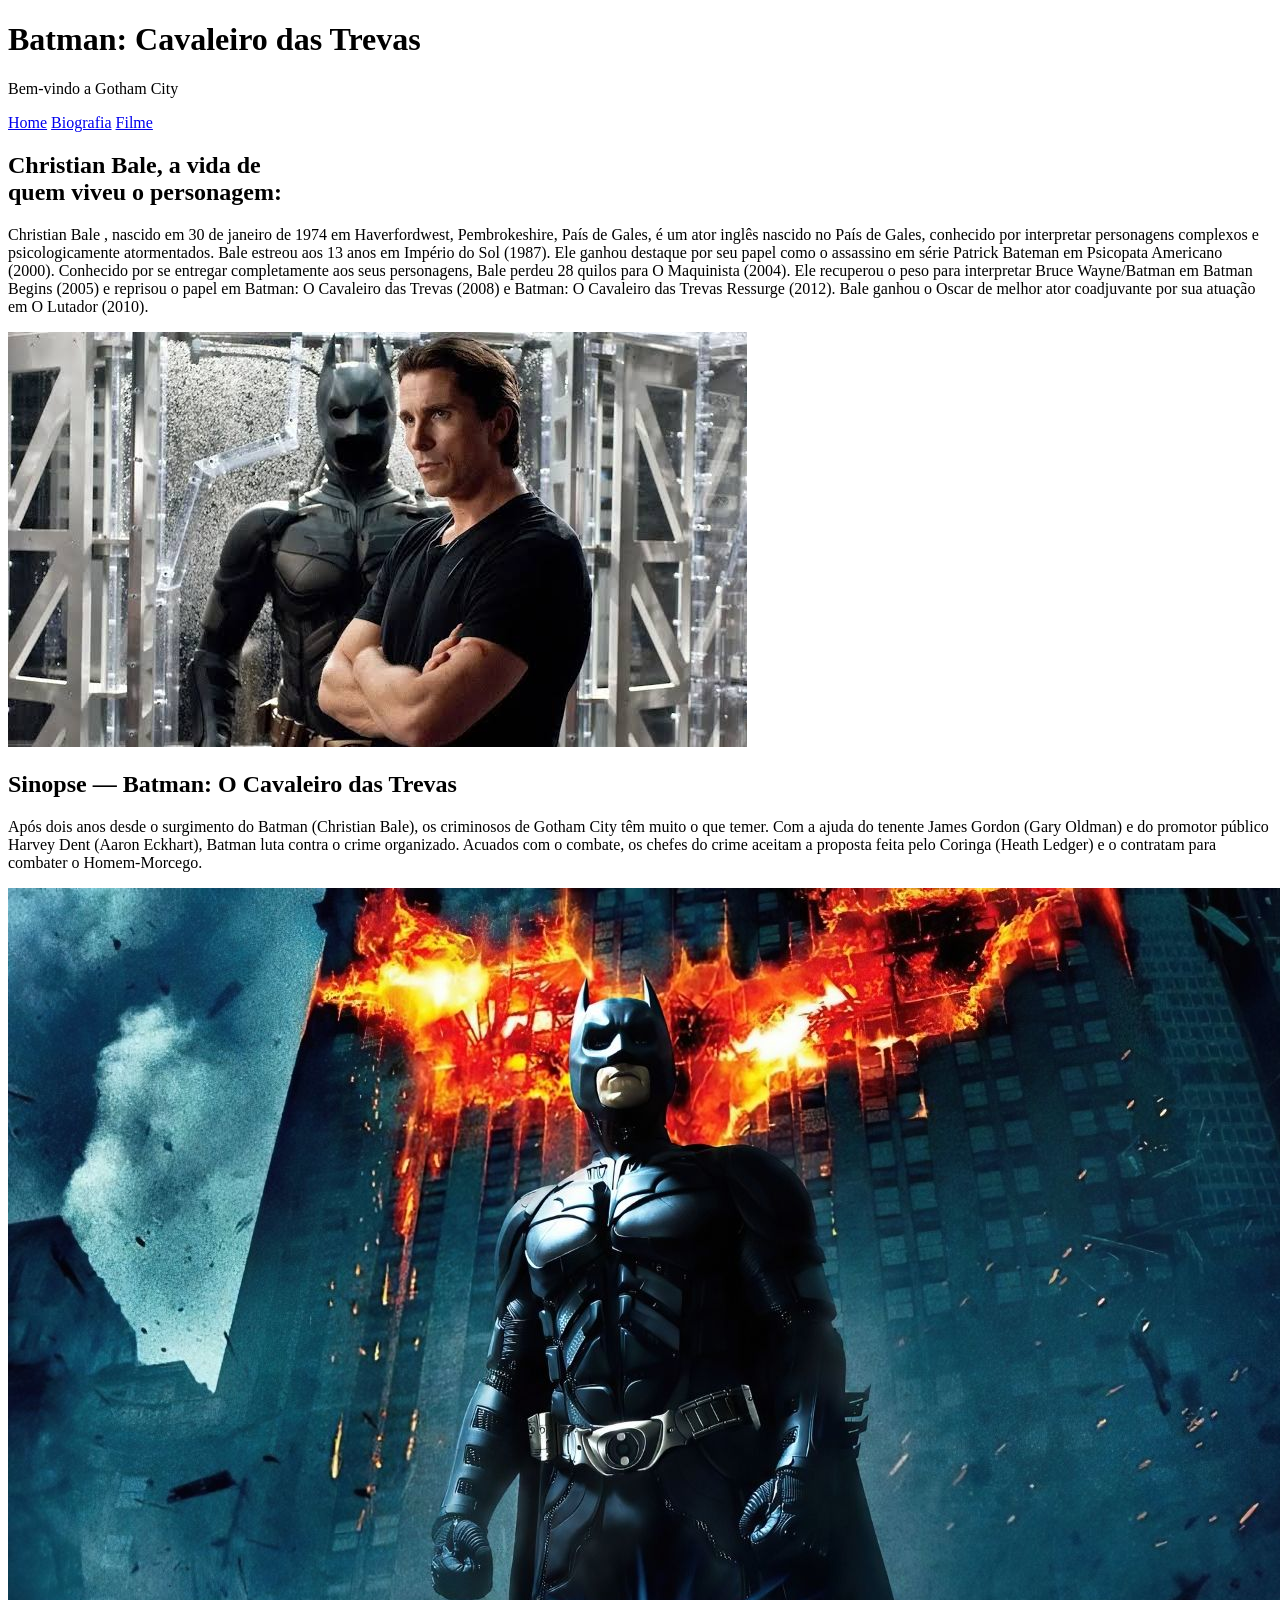
==== sitebatman/index.html @ b9ec8299 "Add files via upload" ====
<!DOCTYPE html>
<html lang="pt-br">
<head>
    <meta charset="UTF-8">
    <meta name="viewport" content="width=device-width, initial-scale=1.0">
    <title>Batman: Cavaleiro das Trevas</title>
    <link rel="stylesheet" href="style.css">
    <link rel="shortcut icon" href="imagens/favicon.ico" type="image/x-icon">
    <link rel="stylesheet" href="estilo/style.css">
</head>
<body>
    <header>
        <h1>Batman: Cavaleiro das Trevas</h1>
        <p>Bem-vindo a Gotham City</p>
        <nav>
            <a href="#">Home</a>
            <a href="https://www.britannica.com/biography/Christian-Bale">Biografia</a>
            <a href="https://www.adorocinema.com/filmes/filme-115362/">Filme</a>
        </nav>
        <main>
            <article>
                <h1>Christian Bale, a vida de <br>quem viveu o personagem:</h1>
                <p>Christian Bale , nascido em 30 de janeiro de 1974 em Haverfordwest, Pembrokeshire, País de Gales, é um ator inglês nascido no País de Gales, conhecido por interpretar personagens complexos e psicologicamente atormentados. Bale estreou aos 13 anos em Império do Sol (1987). Ele ganhou destaque por seu papel como o assassino em série Patrick Bateman em Psicopata Americano (2000). Conhecido por se entregar completamente aos seus personagens, Bale perdeu 28 quilos para O Maquinista (2004). Ele recuperou o peso para interpretar Bruce Wayne/Batman em Batman Begins (2005) e reprisou o papel em Batman: O Cavaleiro das Trevas (2008) e Batman: O Cavaleiro das Trevas Ressurge (2012). Bale ganhou o Oscar de melhor ator coadjuvante por sua atuação em O Lutador (2010).</p>
                <picture>
                    <source media="(670px)" srcset="imagens/christianbale.jpeg">
                    <img src="imagens/christianbale.jpeg" alt="Christian Bale ao lado de uma estátua com o uniforme do Batman">
                <h2>Sinopse — Batman: O Cavaleiro das Trevas</h2>
                <p>Após dois anos desde o surgimento do Batman (Christian Bale), os criminosos de Gotham City têm muito o que temer. Com a ajuda do tenente James Gordon (Gary Oldman) e do promotor público Harvey Dent (Aaron Eckhart), Batman luta contra o crime organizado. Acuados com o combate, os chefes do crime aceitam a proposta feita pelo Coringa (Heath Ledger) e o contratam para combater o Homem-Morcego.</p>
            </article>
            <picture>
            <source media="(670px)" srcset="imagens/batman.png">
            <img src="imagens/batman_cavaleiro_das_trevas_capa.jpg" alt="Capa do Filme">
            </picture>
        </main>
    </header>
</body>
</html>
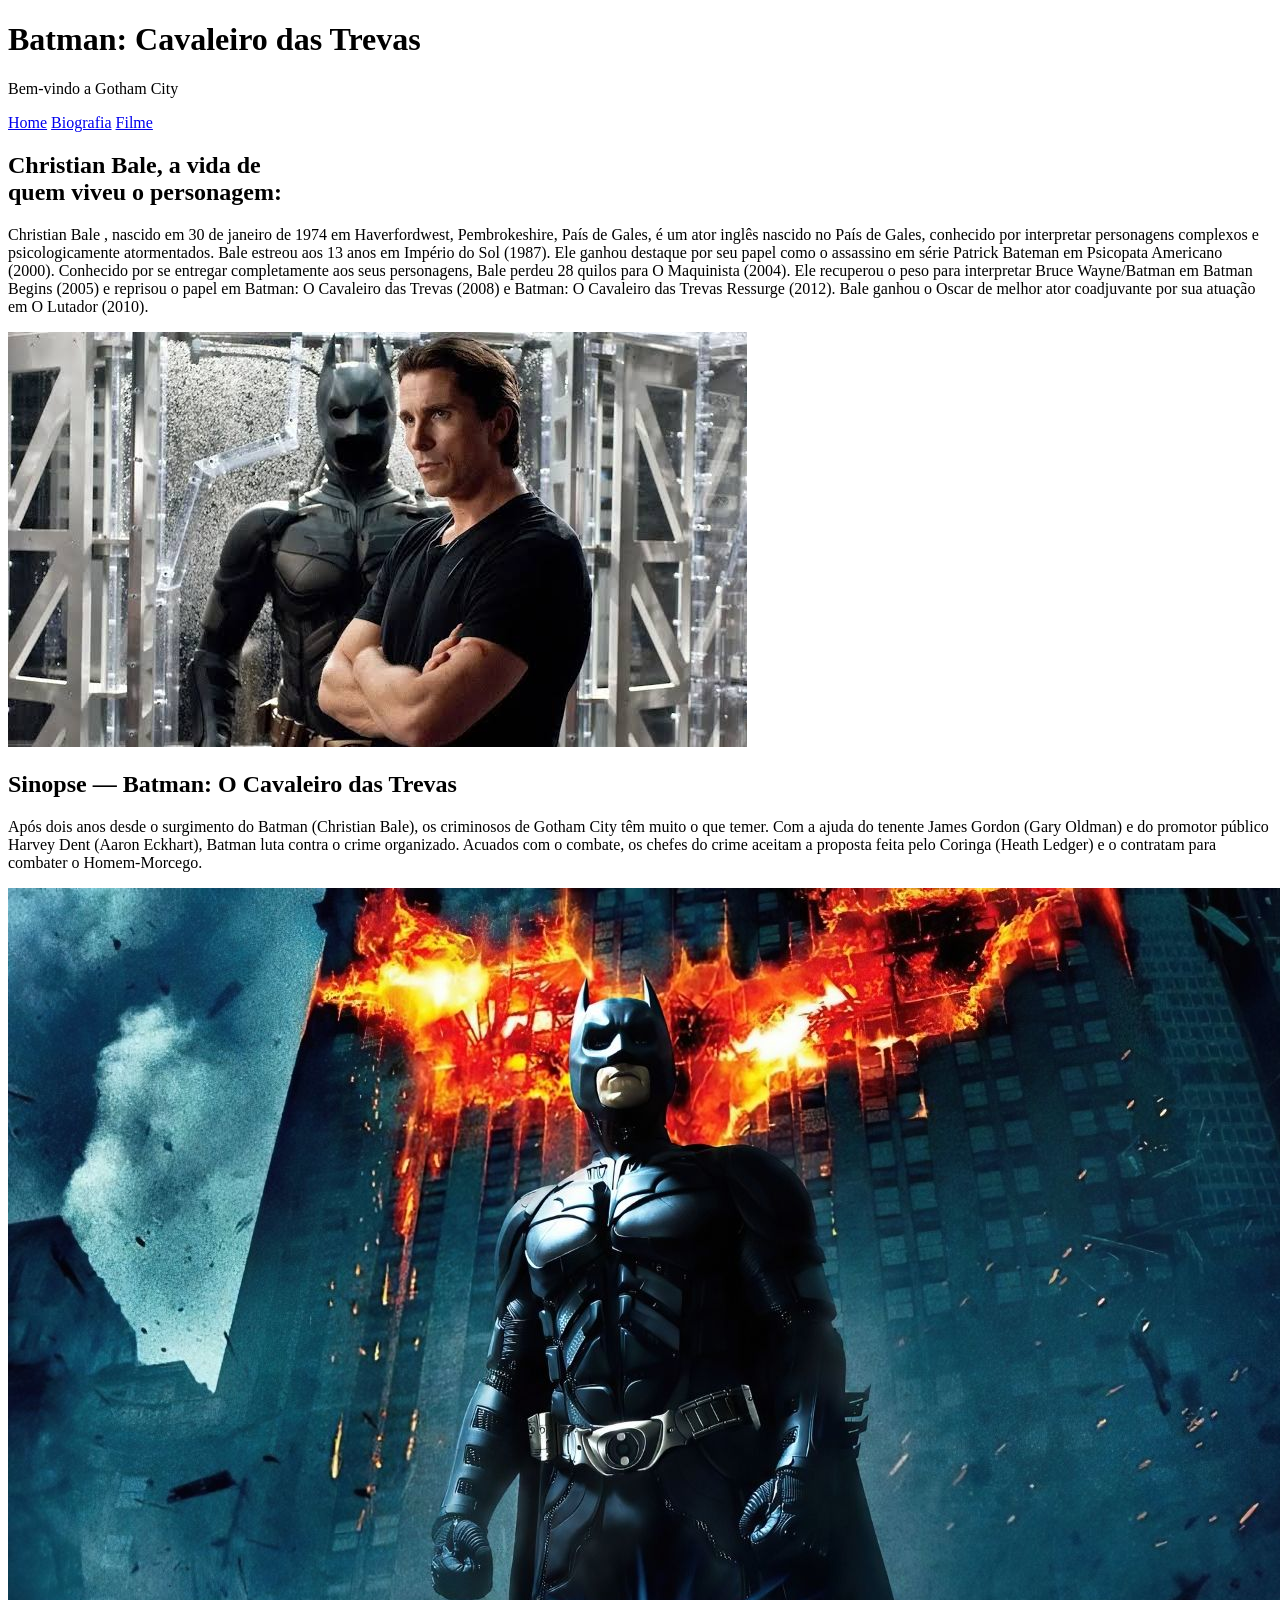
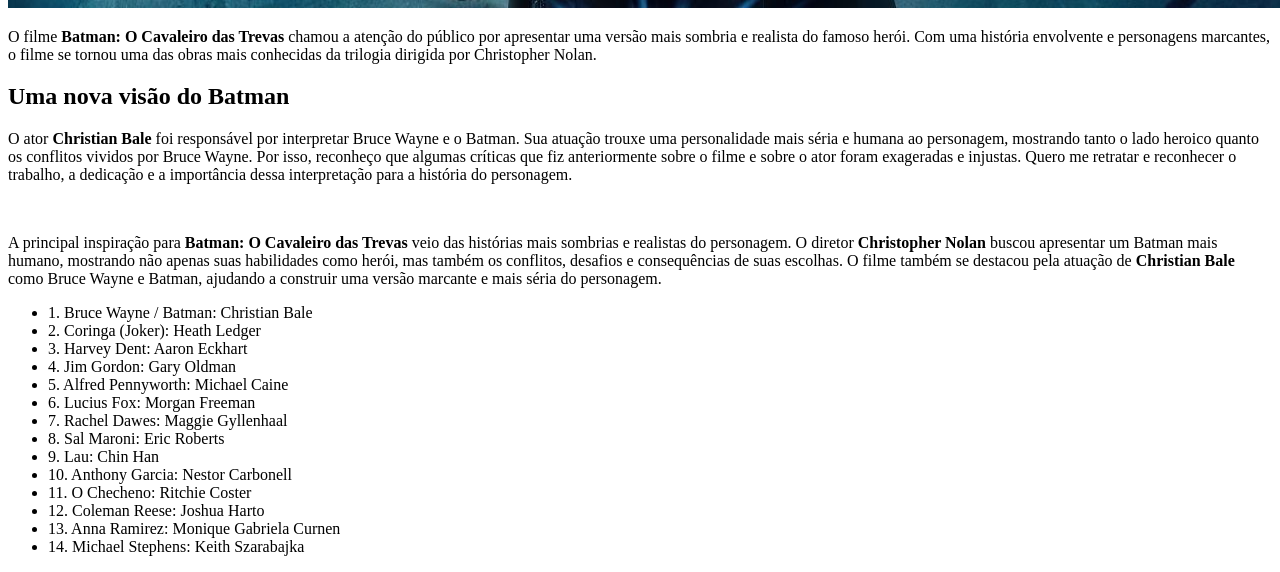
==== commit f6c73da8: "Update index.html" ====
--- a/sitebatman/index.html
+++ b/sitebatman/index.html
@@ -28,10 +28,37 @@
                 <p>Após dois anos desde o surgimento do Batman (Christian Bale), os criminosos de Gotham City têm muito o que temer. Com a ajuda do tenente James Gordon (Gary Oldman) e do promotor público Harvey Dent (Aaron Eckhart), Batman luta contra o crime organizado. Acuados com o combate, os chefes do crime aceitam a proposta feita pelo Coringa (Heath Ledger) e o contratam para combater o Homem-Morcego.</p>
             </article>
             <picture>
-            <source media="(670px)" srcset="imagens/batman.png">
-            <img src="imagens/batman_cavaleiro_das_trevas_capa.jpg" alt="Capa do Filme">
+            <source media="(min-width:670px)" srcset="imagens/batman_cavaleiro_das_trevas_capa.jpg">
+            <img src="imagens/batman.png" alt="Capa do Filme">
+
+            <p>O filme <strong>Batman: O Cavaleiro das Trevas</strong> chamou a atenção do público por apresentar uma versão mais sombria e realista do famoso herói. Com uma história envolvente e personagens marcantes, o filme se tornou uma das obras mais conhecidas da trilogia dirigida por Christopher Nolan.</p>
+
+            <h2>Uma nova visão do Batman</h2>    
+            
+            <p>O ator <strong>Christian Bale</strong> foi responsável por interpretar Bruce Wayne e o Batman. Sua atuação trouxe uma personalidade mais séria e humana ao personagem, mostrando tanto o lado heroico quanto os conflitos vividos por Bruce Wayne. Por isso, reconheço que algumas críticas que fiz anteriormente sobre o filme e sobre o ator foram exageradas e injustas. Quero me retratar e reconhecer o trabalho, a dedicação e a importância dessa interpretação para a história do personagem.</p>
+            <picture>
+                <source media="(max-width:670px )" srcset="olhando para o traje.jpg">
+                <img src="imagens/olhando_para_o_traje.jpg" alt="" width="400px"></picture>
+                <p>A principal inspiração para <strong>Batman: O Cavaleiro das Trevas</strong> veio das histórias mais sombrias e realistas do personagem. O diretor <strong>Christopher Nolan</strong> buscou apresentar um Batman mais humano, mostrando não apenas suas habilidades como herói, mas também os conflitos, desafios e consequências de suas escolhas. O filme também se destacou pela atuação de <strong>Christian Bale</strong> como Bruce Wayne e Batman, ajudando a construir uma versão marcante e mais séria do personagem.</p>
             </picture>
+            
+            <ul>
+                <li>1. Bruce Wayne / Batman: Christian Bale</li>
+                <li>2. Coringa (Joker): Heath Ledger</li>
+                <li>3. Harvey Dent: Aaron Eckhart</li>
+                <li>4. Jim Gordon: Gary Oldman</li>
+                <li>5. Alfred Pennyworth: Michael Caine</li>
+                <li>6. Lucius Fox: Morgan Freeman</li>
+                <li>7. Rachel Dawes: Maggie Gyllenhaal</li>
+                <li>8. Sal Maroni: Eric Roberts</li>
+                <li>9. Lau: Chin Han</li>
+                <li>10. Anthony Garcia: Nestor Carbonell</li>
+                <li>11. O Checheno: Ritchie Coster</li>
+                <li>12. Coleman Reese: Joshua Harto</li>
+                <li>13. Anna Ramirez: Monique Gabriela Curnen</li>
+                <li>14. Michael Stephens: Keith Szarabajka</li>
+              </ul>
         </main>
     </header>
 </body>
-</html>+</html>
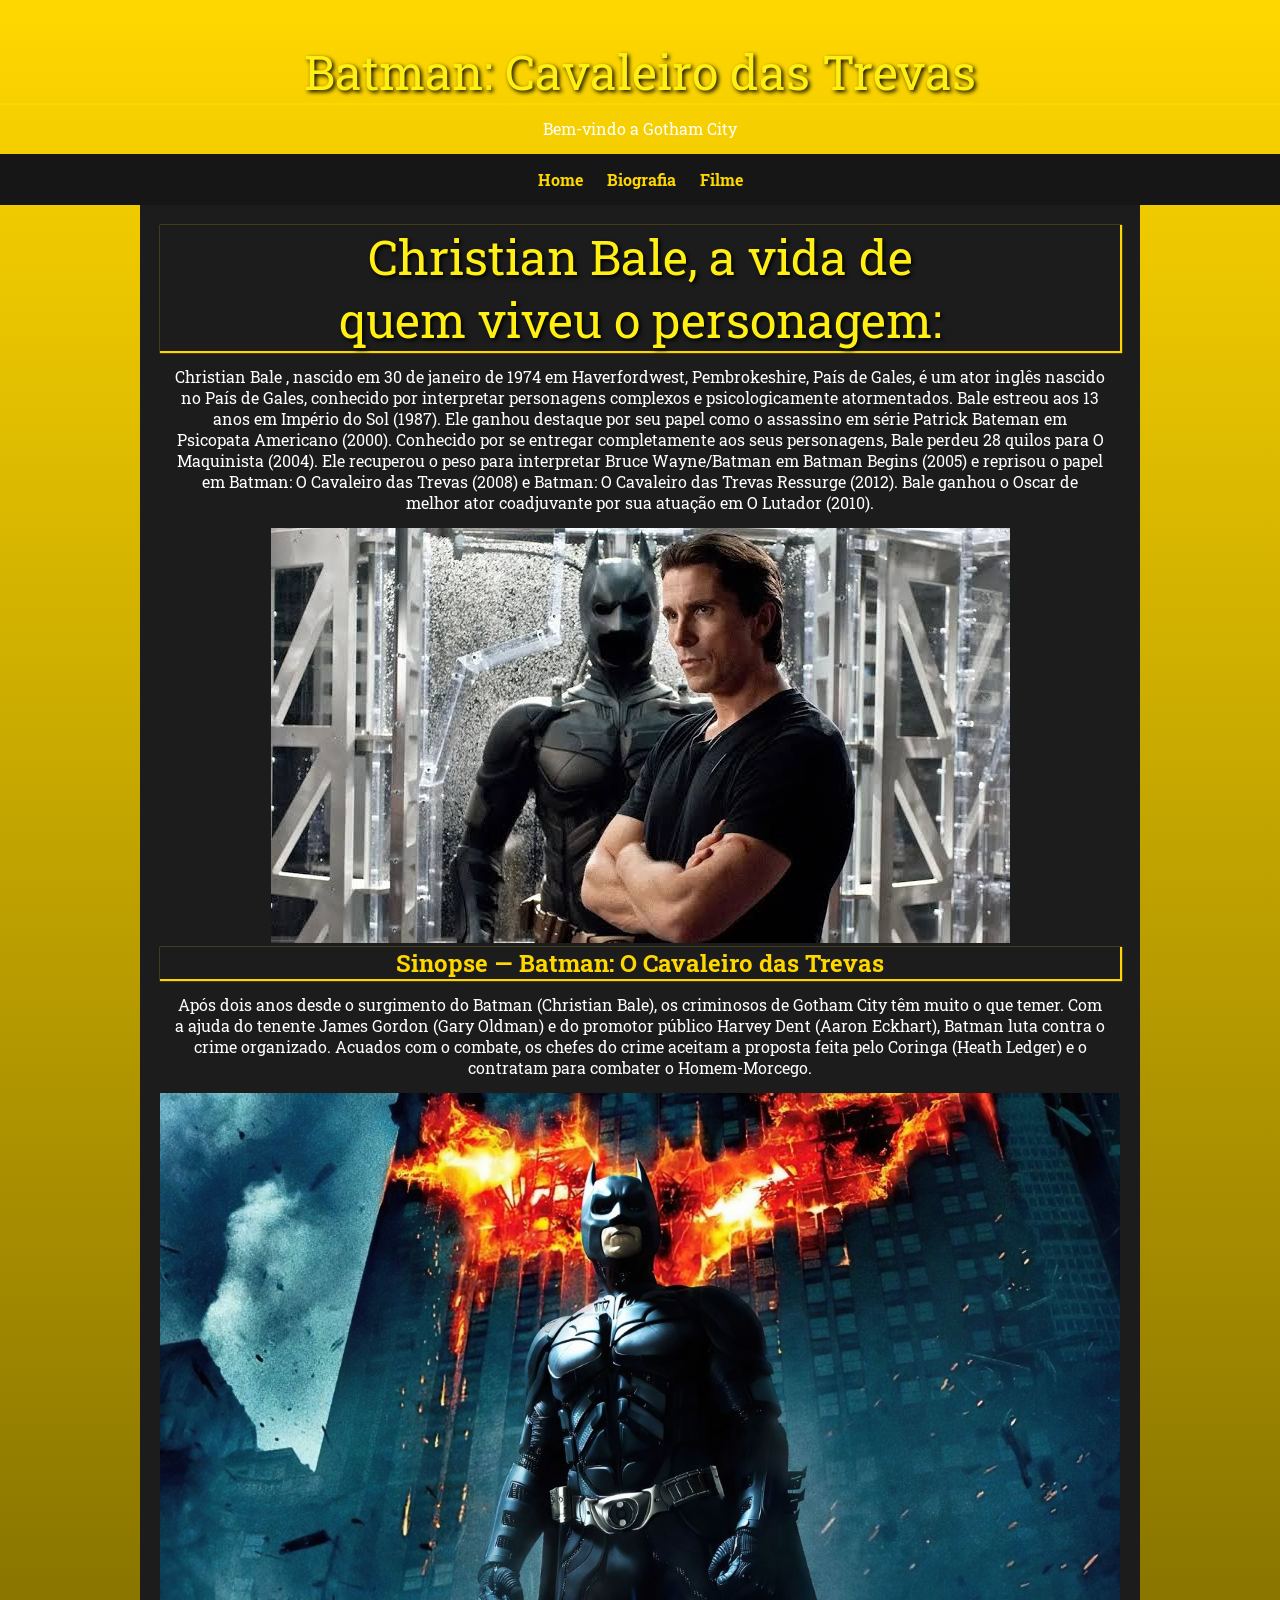
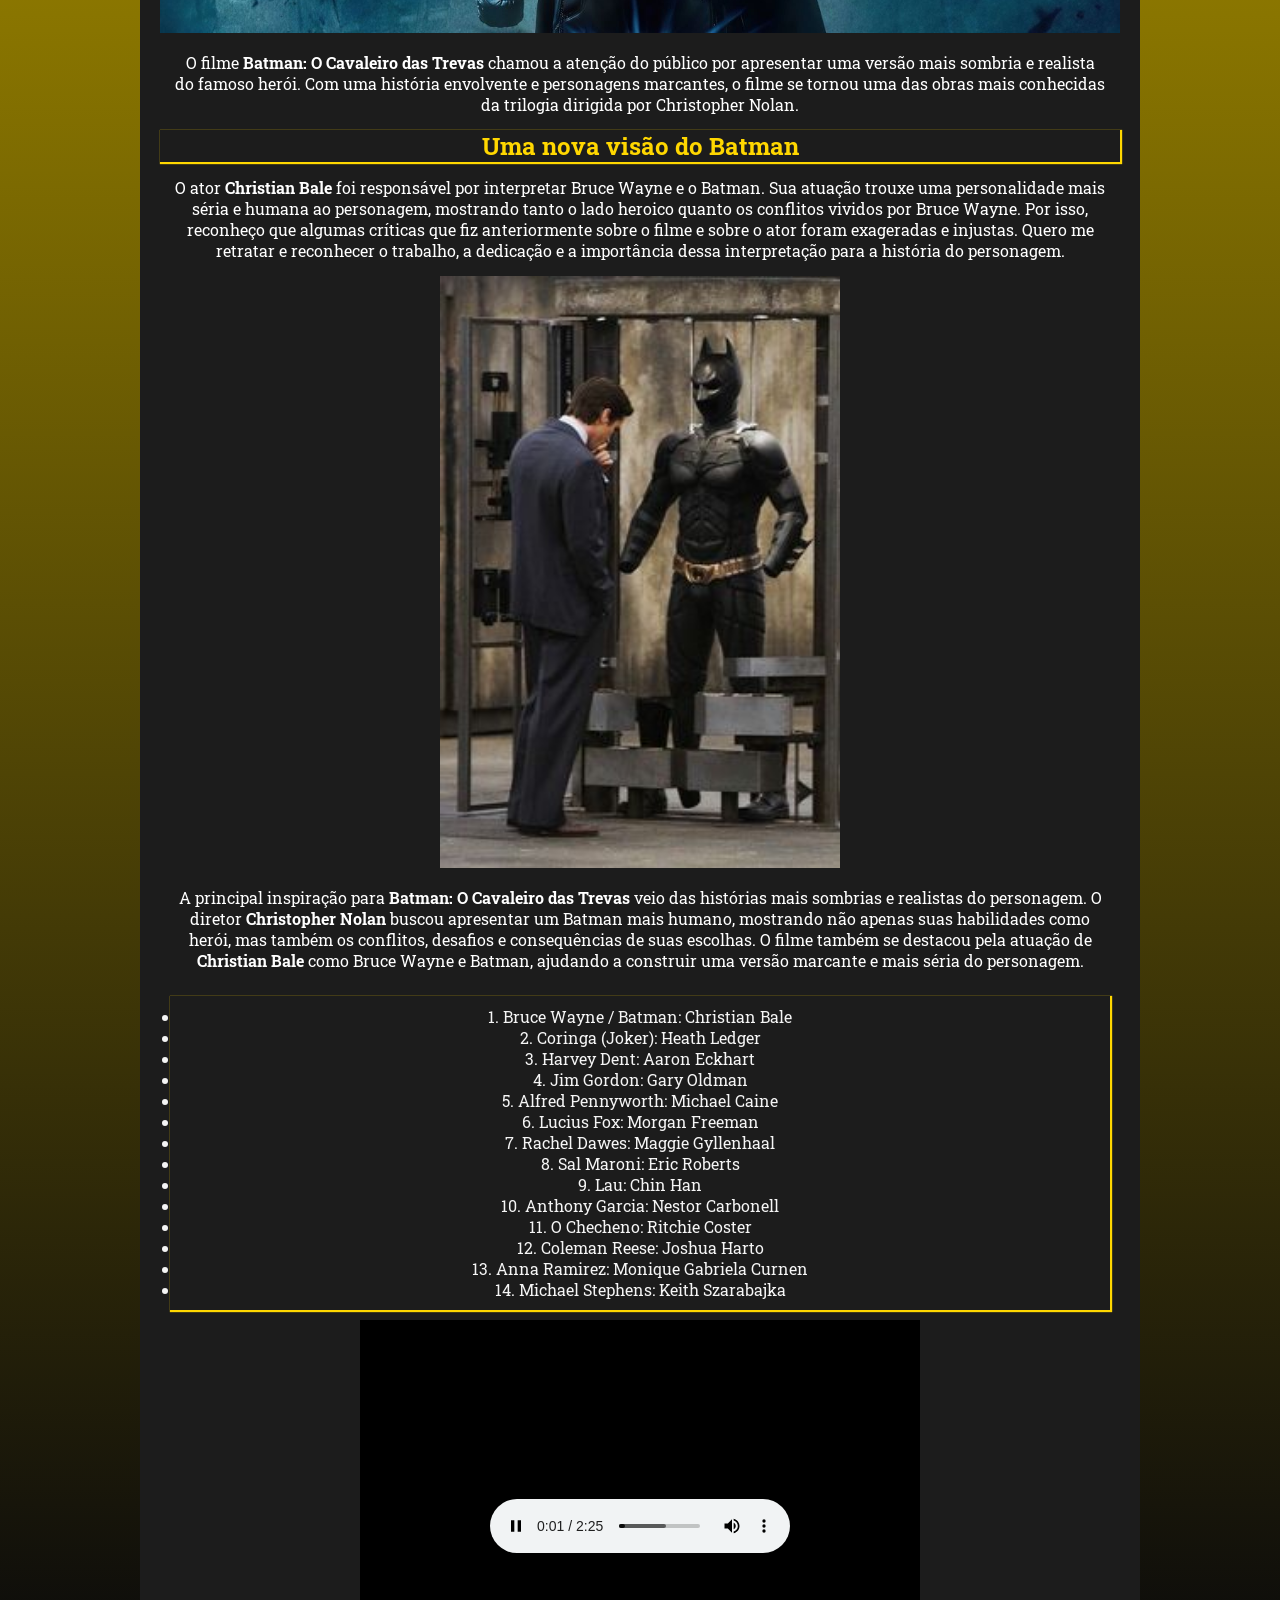
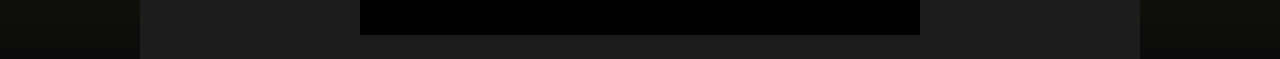
==== commit be2f464f: "Update index.html" ====
--- a/sitebatman/index.html
+++ b/sitebatman/index.html
@@ -58,6 +58,10 @@
                 <li>13. Anna Ramirez: Monique Gabriela Curnen</li>
                 <li>14. Michael Stephens: Keith Szarabajka</li>
               </ul>
+              
+              <div class="video">
+                <iframe width="560" height="315" src="imagens/zqfz04yCTnE-5dc4c0bad7672718782f9fae6ba4ed22456-230.mp4" title="YouTube video player" frameborder="0" allow="accelerometer; autoplay; clipboard-write; encrypted-media; gyroscope; picture-in-picture; web-share" allowfullscreen></iframe>
+                </div>
         </main>
     </header>
 </body>
--- a/sitebatman/estilo/style.css
+++ b/sitebatman/estilo/style.css
@@ -0,0 +1,113 @@
+@charset "UTF-8";
+
+@import url('https://fonts.googleapis.com/css2?family=Roboto+Slab:wght@100..900&display=swap');
+
+:root {
+--cor1: #0B0B0B;
+--cor2: #FFD700;
+--cor3: #333333;
+--cor4: #F5F5F5;
+--cor5: #161616;
+
+--font-padrao: 'Roboto Slab';
+--font-destaque: 'Roboto Slab';
+}
+
+* {
+margin: 0;
+padding: 0;
+box-sizing: border-box;
+}
+
+body {
+background-color: var(--cor1);
+color: var(--cor4);
+font-family: var(--font-padrao);
+font-size: 16px;
+}
+
+a {
+color: var(--cor2);
+text-decoration: none;
+font-weight: bold;
+}
+
+a:hover {
+color: rgb(255, 255, 255);
+text-decoration: none;
+}
+
+header {
+background-image: linear-gradient(
+to bottom,
+#FFD700,
+#887400,
+#0B0B0B
+);
+min-height: 200px;
+text-align: center;
+padding-top: 40px;
+}
+
+header h1 {
+color: #ffef12;
+font-family: var(--font-destaque);
+font-size: 3em;
+font-weight: normal;
+text-shadow: 2px 2px 4px black;
+box-shadow: 1px 1px 1px 1px #FFD700;
+}
+
+header p {
+color: white;
+padding: 15px;
+}
+
+nav {
+background-color: #161616;
+padding: 15px;
+}
+
+nav > a {
+color: #FFD700;
+padding: 10px;
+border-radius: 5px;
+text-decoration: none;
+font-weight: bold;
+transition-duration: 1s;
+}
+
+nav> a:hover{
+    background-color: var(--cor3);
+    }
+
+main {
+background-color: #1C1C1C;
+color: #F5F5F5;
+padding: 20px;
+max-width: 1000px;
+margin: auto;
+}
+
+h2, h3 {
+color: #FFD700;
+box-shadow: 1px 1px 1px 1px #FFD700;
+}
+
+img {
+max-width: 100%;
+height: auto;
+}
+
+footer {
+background-color: #FFD700;
+color: #0B0B0B;
+text-align: center;
+padding: 15px;
+}
+
+ul{
+    padding: 10px;
+    margin: 10px;
+    box-shadow: 1px 1px 1px 1px #FFD700;
+}
